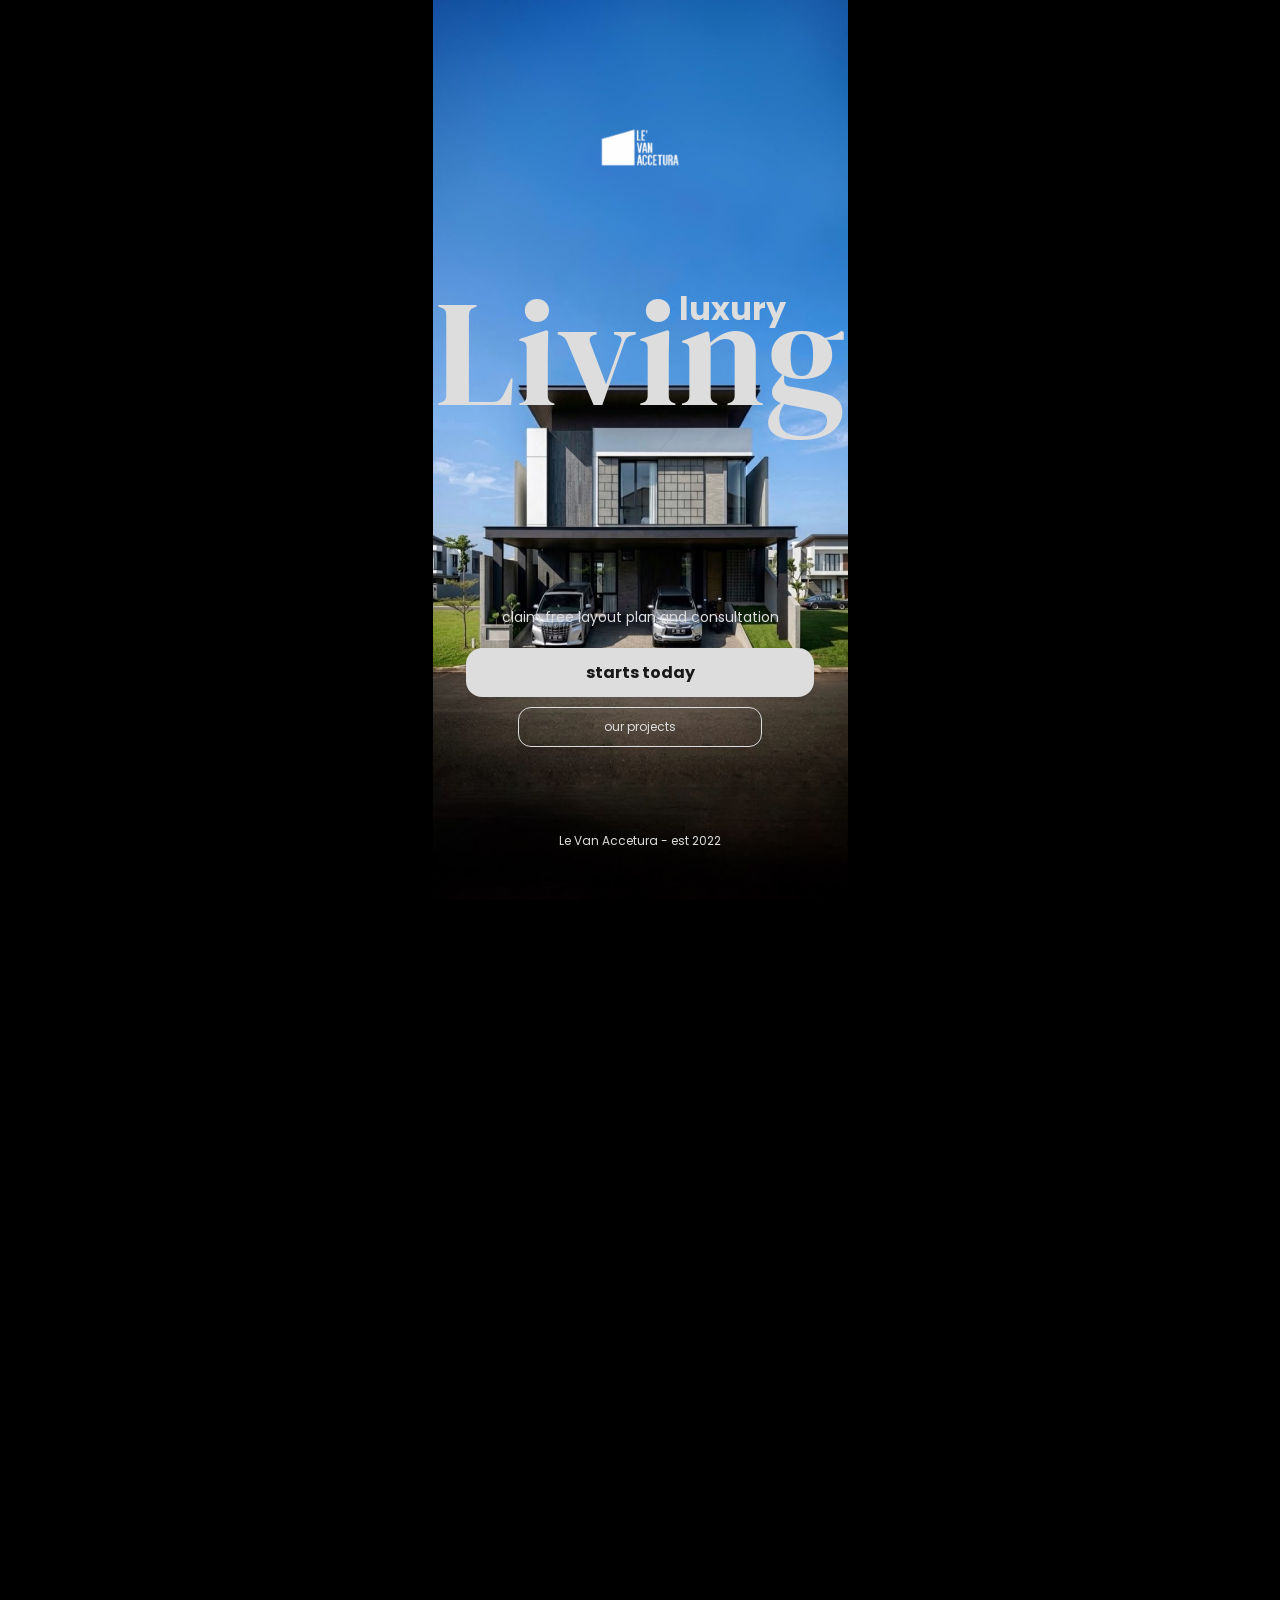
==== index.html @ 8b3eedbc "Add files via upload" ====
<!DOCTYPE html>
<html lang="en">
<head>
    <link rel="stylesheet" href="css files/style01.css">
    <link rel="preconnect" href="https://fonts.googleapis.com">
    <link rel="preconnect" href="https://fonts.gstatic.com" crossorigin>
    <link href="https://fonts.googleapis.com/css2?family=DM+Serif+Display:ital@0;1&family=Poppins:ital,wght@0,100;0,200;0,300;0,400;0,500;0,600;0,700;0,800;0,900;1,100;1,200;1,300;1,400;1,500;1,600;1,700;1,800;1,900&display=swap" rel="stylesheet">
</head>
<body>
    <div class="navbar">
    <div class="logo">
        <img class="logo-img" src="images/LOGO WHITE.png" alt="LVA Logo">
    </div>
    <div class="carousel-container">
        <!-- Carousel content goes here later, first we use it as an fixed element-->
        <div class="header2">
            Living
            <div class="header1">luxury</div>
        </div>
    </div>
    </div>
    <div class="button-container">
        <p class="button-text">claim free layout plan and consultation</p>
        <a class="whatsapp-button" href="https://wa.me/6281944288855" target="_blank">starts today</a>
        <a class="portfolio-button" href="https://drive.google.com/drive/folders/1N3ULFZ5qty7tJ6kysfv5No0rU8UijzUM?usp=sharing" target="_blank">our projects</a>
        <p class="copyright">Le Van Accetura - est 2022</p>
    </div>
</body>
</html>
---- css files/style01.css ----
body {
    font-family: poppins, "DM Serif Display", sans-serif, sans-serif;
    height: 2048px;
    width: 944px;
    background-image: url('../images/bg-image.jpeg');
    background-repeat: no-repeat;
    background-attachment: fixed;
    background-size: contain;
    background-position: center;
    margin: 0;
    background-color: #000000;
}

.button-container {
    position: fixed;
    bottom: 38px;
    right: 38px;
    left: 38px;
    display: grid;
    grid-template-columns: 1fr;
    gap: 10px;
}

.instagram-img {
    width: 30px;
}

.button-container button:hover {
    transform: translateY(-2px);
}

.navbar {
    position: fixed;
    top: 108px;
    left: 12px;
    right: 12px;
    height: 60px;
    display: grid;
    grid-template-columns: 1fr;
    padding: 0 20px;
}

.logo {
    grid-column: 1;
    justify-self: center;
}

.logo-img {
    height: 60px;
    width: auto;
    margin-top: 10px;
}

.whatsapp-button {
    font-family: poppins, sans-serif;
    font-size: 16px;
    font-weight: bold;
    background-color: #dddddd;
    color: rgb(24, 24, 24);
    text-decoration: none;
    flex: 1;
    padding: 12px 24px;
    border-radius: 16px;
    width: 300px;
    border: none;
    box-shadow: 0 4px 6px rgba(0, 0, 0, 0.1);
    justify-self: center;
    text-align: center;
    cursor: pointer;
    transition: all 0.15s ease-in-out;
}

.portfolio-button {
    font-family: poppins, sans-serif;
    font-size: 12px;
    background-color: transparent;
    border: 1px solid #dddddd;
    color: #dddddd;
    text-decoration: none;
    flex: 1;
    padding: 10px 21px;
    border-radius: 13px;
    width: 200px;
    box-shadow: 0 4px 6px rgba(0, 0, 0, 0.1);
    justify-self: center;
    text-align: center;
    cursor: pointer;
    transition: all 0.15s ease-in-out;
}

.copyright {
    font-family: poppins, sans-serif;
    font-size: 12px;
    color: #dddddd;
    text-align: center;
    margin-top: 75px;
}

.button-text {
    font-family: poppins, sans-serif;
    font-size: 14px;
    color: #dddddd;
    text-align: center;
    margin-bottom: 10px;
}

.carousel-container {
    position: fixed;
    top: 250px;
    left: 12px;
    right: 12px;
    display: flex;
    flex-direction: column;
    align-items: center;
}

.header1 {
    font-family: poppins, sans-serif;
    font-size: 32px;
    color: #dddddd;
    font-weight: bold;
    text-align: center;
    justify-content: center;
    position: absolute;
    top: 35px;
    right: 60px;
}

.header2 {
    font-family: "DM Serif Display", sans-serif;
    font-size: 150px;
    color: #dddddd;
    text-align: center;
    position: relative;
    top: 0px;
}
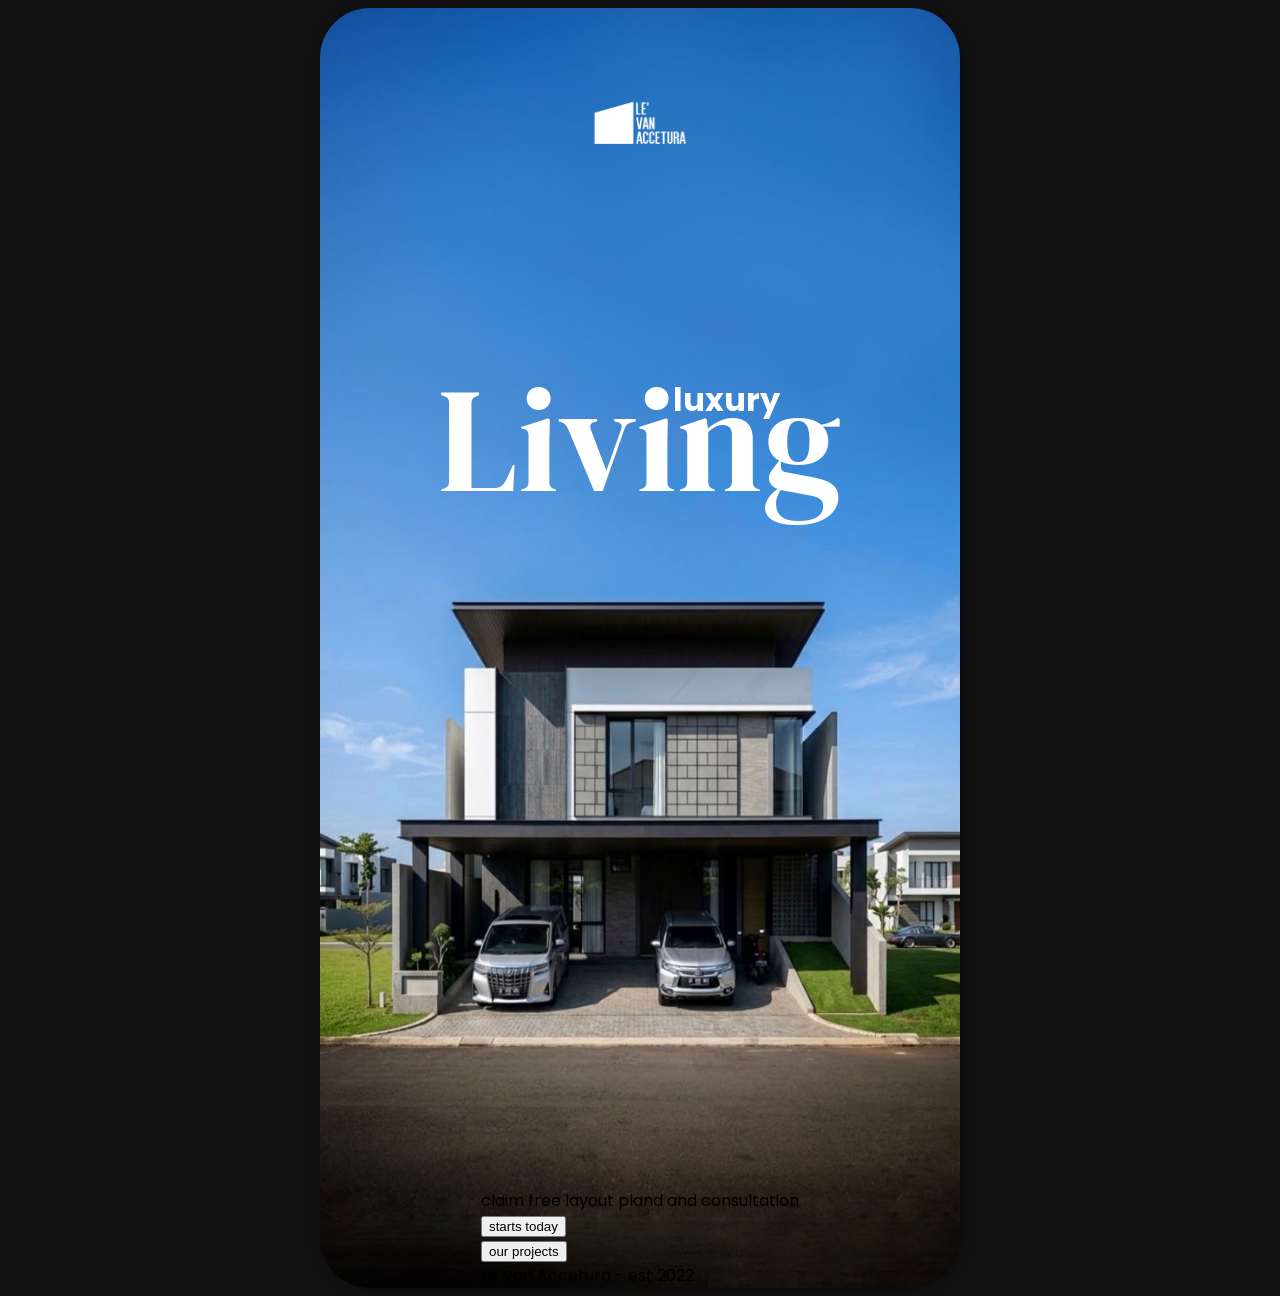
==== commit c2f101ac: "Rename webcard.html to index.html" ====
--- a/index.html
+++ b/index.html
@@ -1,29 +1,29 @@
 <!DOCTYPE html>
-<html lang="en">
-<head>
+<html>
+  <head>
+    <title>LVA Landing Page</title>
     <link rel="stylesheet" href="css files/style01.css">
     <link rel="preconnect" href="https://fonts.googleapis.com">
     <link rel="preconnect" href="https://fonts.gstatic.com" crossorigin>
     <link href="https://fonts.googleapis.com/css2?family=DM+Serif+Display:ital@0;1&family=Poppins:ital,wght@0,100;0,200;0,300;0,400;0,500;0,600;0,700;0,800;0,900;1,100;1,200;1,300;1,400;1,500;1,600;1,700;1,800;1,900&display=swap" rel="stylesheet">
-</head>
-<body>
-    <div class="navbar">
-    <div class="logo">
-        <img class="logo-img" src="images/LOGO WHITE.png" alt="LVA Logo">
+  </head>
+  <body>
+    <div class="card">
+      <div class="top">
+        <img class="lvalogo" src="images/LOGO WHITE.png">
+      </div>
+      <div class="mid">
+        <div class="living">
+          Living
+          <div class="luxury">luxury</div>
+        </div>
+      </div>
+      <div class="bottom">
+        <div class="claim">claim free layout pland and consultation</div>
+        <div><button class="starts">starts today</button></div>
+        <div><button class="projects">our projects</button></div>
+        <div class="copyright">Le Van Accetura - est 2022</div>
+      </div>
     </div>
-    <div class="carousel-container">
-        <!-- Carousel content goes here later, first we use it as an fixed element-->
-        <div class="header2">
-            Living
-            <div class="header1">luxury</div>
-        </div>
-    </div>
-    </div>
-    <div class="button-container">
-        <p class="button-text">claim free layout plan and consultation</p>
-        <a class="whatsapp-button" href="https://wa.me/6281944288855" target="_blank">starts today</a>
-        <a class="portfolio-button" href="https://drive.google.com/drive/folders/1N3ULFZ5qty7tJ6kysfv5No0rU8UijzUM?usp=sharing" target="_blank">our projects</a>
-        <p class="copyright">Le Van Accetura - est 2022</p>
-    </div>
-</body>
-</html>+  </body>
+</html>
--- a/css files/style01.css
+++ b/css files/style01.css
@@ -1,136 +1,47 @@
 body {
-    font-family: poppins, "DM Serif Display", sans-serif, sans-serif;
-    height: 2048px;
-    width: 944px;
+    background-color: rgb(17, 17, 17);
+    font-family: poppins, dm serif display;
+    display: flex;
+    flex-direction: row;
+    justify-content: center;
+}
+
+.card {
     background-image: url('../images/bg-image.jpeg');
     background-repeat: no-repeat;
-    background-attachment: fixed;
-    background-size: contain;
-    background-position: center;
-    margin: 0;
-    background-color: #000000;
+    background-size: cover;
+    height: 1280px;
+    width: 640px;
+    border-radius: 50px;
+    display: flex;
+    flex-direction: column;
+    justify-content: space-between;
+    align-items: center;
+    box-shadow: 1px 1px 12px rgba(0, 0, 0, 0.30);
 }
 
-.button-container {
-    position: fixed;
-    bottom: 38px;
-    right: 38px;
-    left: 38px;
-    display: grid;
-    grid-template-columns: 1fr;
-    gap: 10px;
+.top {
+    padding-top: 80px;
+    height: 250px;
+}
+.lvalogo {
+    width: 100px;
 }
 
-.instagram-img {
-    width: 30px;
+.mid {
+    flex: 1;
 }
-
-.button-container button:hover {
-    transform: translateY(-2px);
+.living {
+    font-family: dm serif display;
+    color: white;
+    font-size: 148px;
+    position: relative;
 }
-
-.navbar {
-    position: fixed;
-    top: 108px;
-    left: 12px;
-    right: 12px;
-    height: 60px;
-    display: grid;
-    grid-template-columns: 1fr;
-    padding: 0 20px;
-}
-
-.logo {
-    grid-column: 1;
-    justify-self: center;
-}
-
-.logo-img {
-    height: 60px;
-    width: auto;
-    margin-top: 10px;
-}
-
-.whatsapp-button {
-    font-family: poppins, sans-serif;
-    font-size: 16px;
+.luxury {
+    font-family: poppins;
     font-weight: bold;
-    background-color: #dddddd;
-    color: rgb(24, 24, 24);
-    text-decoration: none;
-    flex: 1;
-    padding: 12px 24px;
-    border-radius: 16px;
-    width: 300px;
-    border: none;
-    box-shadow: 0 4px 6px rgba(0, 0, 0, 0.1);
-    justify-self: center;
-    text-align: center;
-    cursor: pointer;
-    transition: all 0.15s ease-in-out;
-}
-
-.portfolio-button {
-    font-family: poppins, sans-serif;
-    font-size: 12px;
-    background-color: transparent;
-    border: 1px solid #dddddd;
-    color: #dddddd;
-    text-decoration: none;
-    flex: 1;
-    padding: 10px 21px;
-    border-radius: 13px;
-    width: 200px;
-    box-shadow: 0 4px 6px rgba(0, 0, 0, 0.1);
-    justify-self: center;
-    text-align: center;
-    cursor: pointer;
-    transition: all 0.15s ease-in-out;
-}
-
-.copyright {
-    font-family: poppins, sans-serif;
-    font-size: 12px;
-    color: #dddddd;
-    text-align: center;
-    margin-top: 75px;
-}
-
-.button-text {
-    font-family: poppins, sans-serif;
-    font-size: 14px;
-    color: #dddddd;
-    text-align: center;
-    margin-bottom: 10px;
-}
-
-.carousel-container {
-    position: fixed;
-    top: 250px;
-    left: 12px;
-    right: 12px;
-    display: flex;
-    flex-direction: column;
-    align-items: center;
-}
-
-.header1 {
-    font-family: poppins, sans-serif;
     font-size: 32px;
-    color: #dddddd;
-    font-weight: bold;
-    text-align: center;
-    justify-content: center;
     position: absolute;
-    top: 35px;
-    right: 60px;
-}
-
-.header2 {
-    font-family: "DM Serif Display", sans-serif;
-    font-size: 150px;
-    color: #dddddd;
-    text-align: center;
-    position: relative;
-    top: 0px;
+    right: 62px;
+    top: 38px;
 }
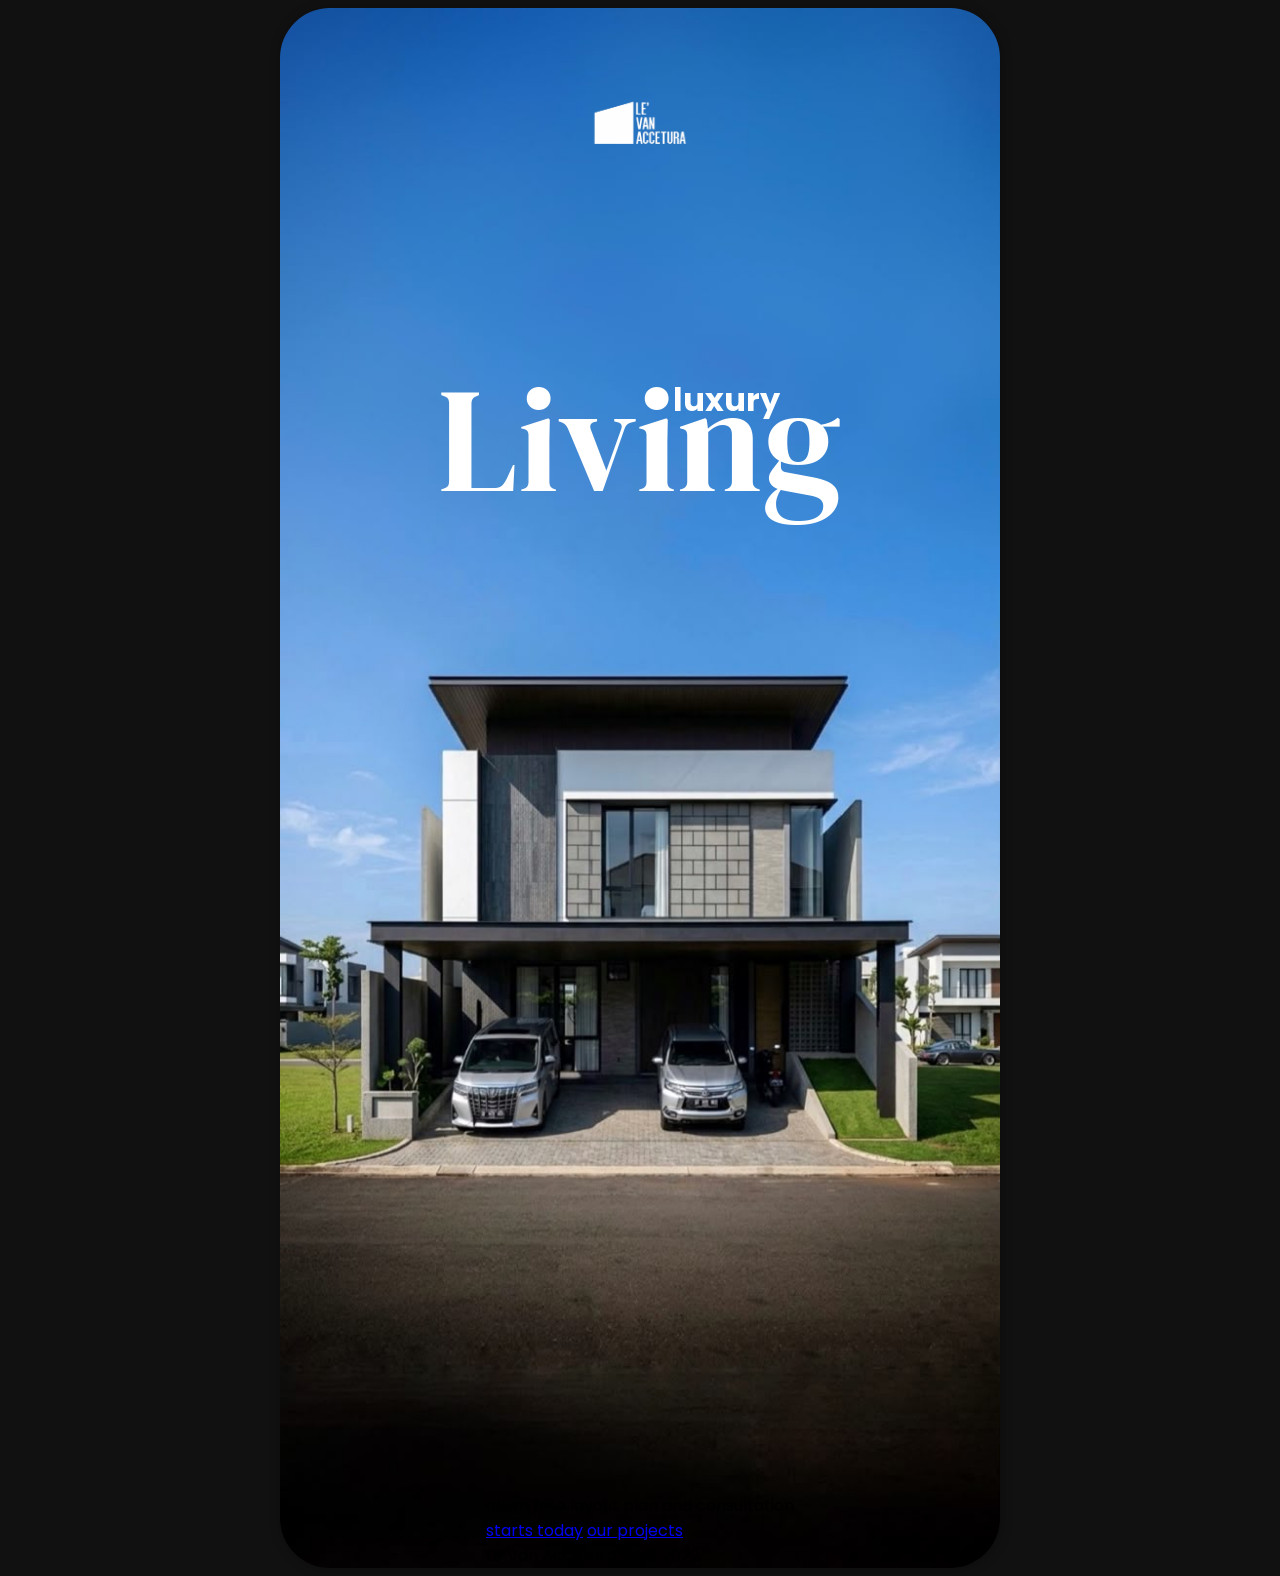
==== commit 84802393: "Update index.html" ====
--- a/index.html
+++ b/index.html
@@ -19,9 +19,11 @@
         </div>
       </div>
       <div class="bottom">
-        <div class="claim">claim free layout pland and consultation</div>
-        <div><button class="starts">starts today</button></div>
-        <div><button class="projects">our projects</button></div>
+        <div class="bottom-top">
+          <div class="claim">claim free layout plan and consultation</div>
+          <a class="starts" href="https:wa.me/6281944288855?text="Halo,%20saya%20mau%20konsultasi%20gambar%20dong>starts today</a>
+          <a class="projects" href="https://drive.google.com/drive/folders/1N3ULFZ5qty7tJ6kysfv5No0rU8UijzUM?usp=sharing">our projects</a>
+        </div>
         <div class="copyright">Le Van Accetura - est 2022</div>
       </div>
     </div>
--- a/css files/style01.css
+++ b/css files/style01.css
@@ -10,8 +10,8 @@
     background-image: url('../images/bg-image.jpeg');
     background-repeat: no-repeat;
     background-size: cover;
-    height: 1280px;
-    width: 640px;
+    height: 1560px;
+    width: 720px;
     border-radius: 50px;
     display: flex;
     flex-direction: column;
@@ -44,4 +44,4 @@
     position: absolute;
     right: 62px;
     top: 38px;
-}+}
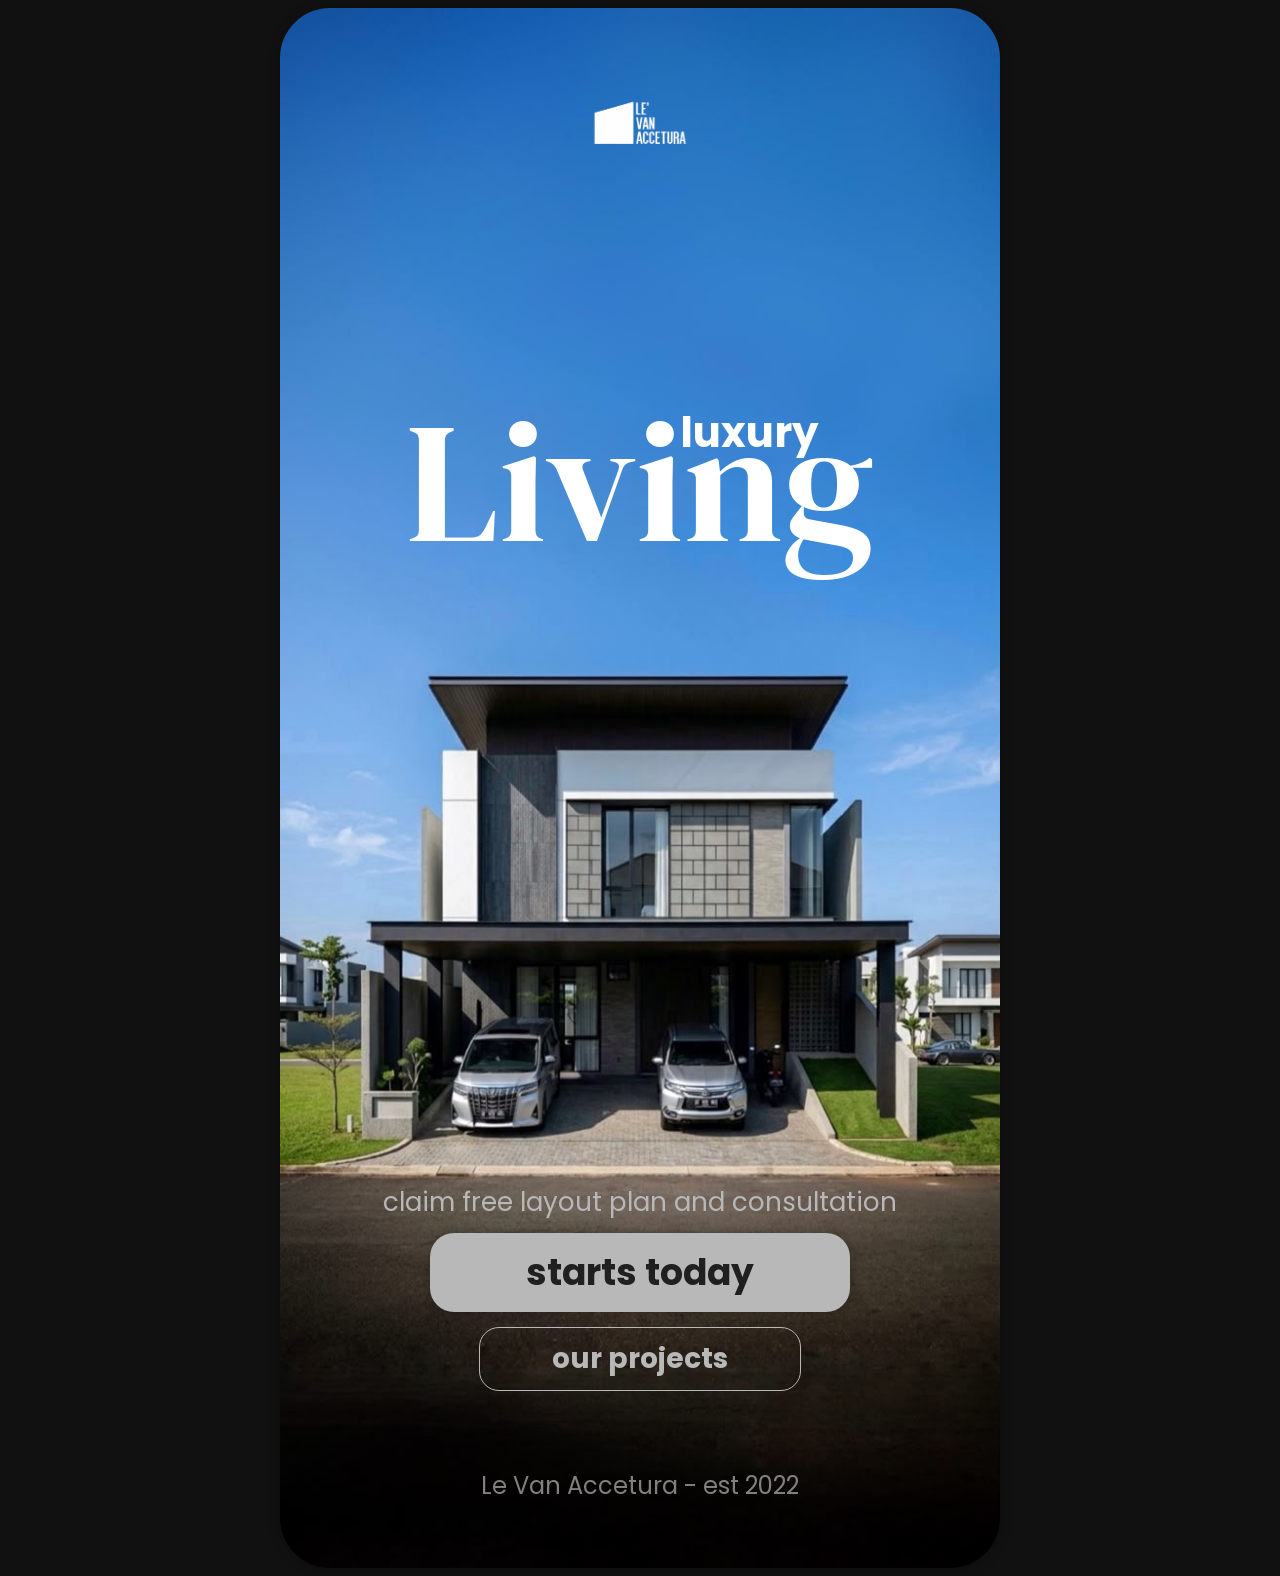
==== commit 2350a146: "Update index.html" ====
--- a/index.html
+++ b/index.html
@@ -21,7 +21,7 @@
       <div class="bottom">
         <div class="bottom-top">
           <div class="claim">claim free layout plan and consultation</div>
-          <a class="starts" href="https:wa.me/6281944288855?text="Halo,%20saya%20mau%20konsultasi%20gambar%20dong>starts today</a>
+          <a class="starts" href="https:wa.me/6281944288855?text=Halo,+saya+mau+konsultasi+gambar+dong">starts today</a>
           <a class="projects" href="https://drive.google.com/drive/folders/1N3ULFZ5qty7tJ6kysfv5No0rU8UijzUM?usp=sharing">our projects</a>
         </div>
         <div class="copyright">Le Van Accetura - est 2022</div>
--- a/css files/style01.css
+++ b/css files/style01.css
@@ -4,6 +4,7 @@
     display: flex;
     flex-direction: row;
     justify-content: center;
+    height: 1560;
 }
 
 .card {
@@ -22,7 +23,7 @@
 
 .top {
     padding-top: 80px;
-    height: 250px;
+    height: 275px;
 }
 .lvalogo {
     width: 100px;
@@ -34,14 +35,70 @@
 .living {
     font-family: dm serif display;
     color: white;
-    font-size: 148px;
+    font-size: 172px;
     position: relative;
 }
 .luxury {
     font-family: poppins;
     font-weight: bold;
-    font-size: 32px;
+    font-size: 42px;
     position: absolute;
-    right: 62px;
+    right: 55px;
     top: 38px;
 }
+
+.bottom {
+    height: 385px;
+    display: flex;
+    flex-direction: column;
+    align-items: center;
+    justify-content: space-between;
+}
+.bottom-top {
+    flex: 1;
+    display: flex;
+    flex-direction: column;
+    align-items: center;
+}
+.claim {
+    color: rgb(184, 184, 184);
+    margin-bottom: 30px;
+    font-size: 26px;
+    height: 20px;
+}
+.starts {
+    background-color: rgb(184, 184, 184);
+    padding: 12px 96px;
+    font-size: 36px;
+    border-radius: 24px;
+    font-weight: bold;
+    box-shadow: 1px 1px 12px rgba(0, 0, 0, 0.30);
+    color: rgb(32, 32, 32);
+    margin-bottom: 15px;
+    cursor: pointer;
+    transition: all 0.15s ease-in-out;
+    text-decoration: none;
+}
+.starts:hover {
+    background-color: white;
+}
+.projects {
+    padding: 10px 72px;
+    font-size: 28px;
+    border-radius: 20px;
+    border: 1px solid rgb(184, 184, 184);
+    font-weight: bold;
+    color: rgb(184, 184, 184);
+    cursor: pointer;
+    transition: all 0.15s ease-in-out;
+    text-decoration: none;
+}
+.projects:hover {
+    border-color: white;
+    color: white;
+}
+.copyright {
+    height: 100px;
+    color: rgb(128, 128, 128);
+    font-size: 24px;
+}
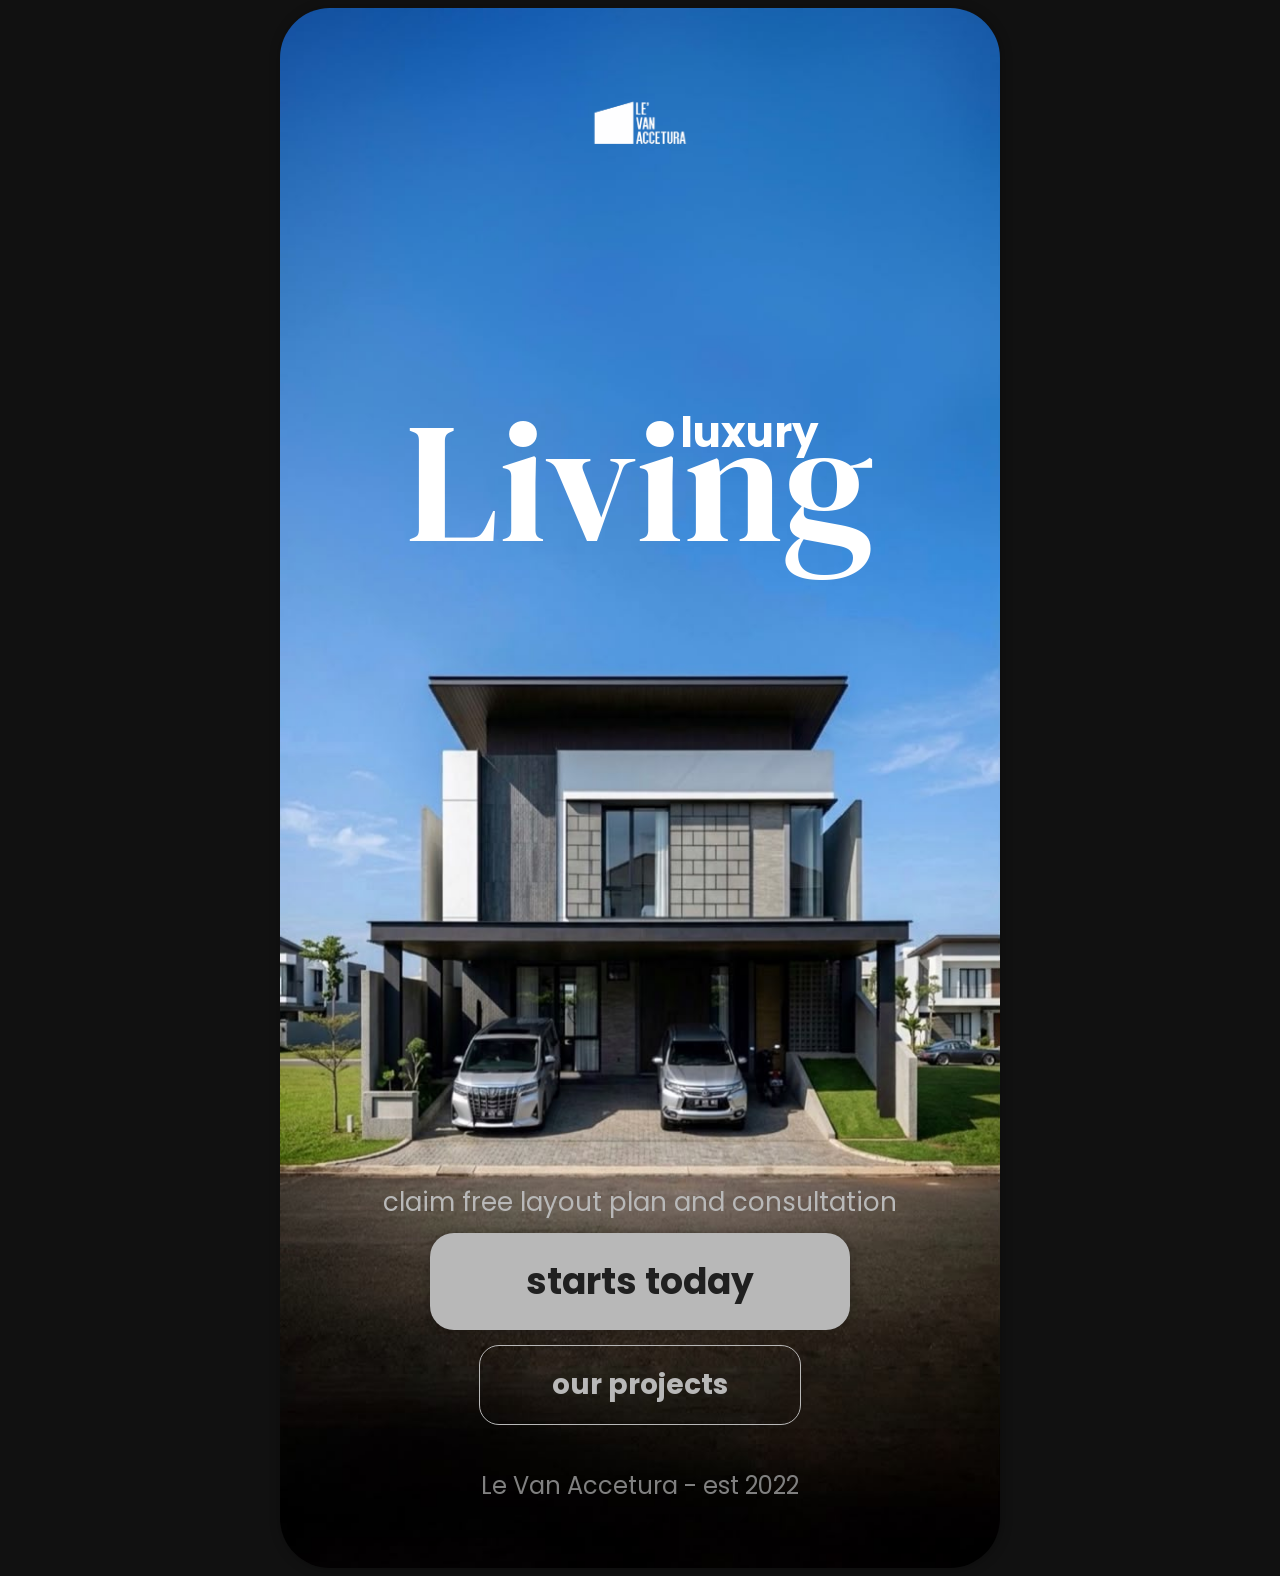
==== commit 51f6718c: "Update index.html" ====
--- a/index.html
+++ b/index.html
@@ -21,7 +21,7 @@
       <div class="bottom">
         <div class="bottom-top">
           <div class="claim">claim free layout plan and consultation</div>
-          <a class="starts" href="https:wa.me/6281944288855?text=Halo,+saya+mau+konsultasi+gambar+dong">starts today</a>
+          <a class="starts" href="https//wa.me/6281944288855?text=Halo,+saya+mau+konsultasi+gambar+dong">starts today</a>
           <a class="projects" href="https://drive.google.com/drive/folders/1N3ULFZ5qty7tJ6kysfv5No0rU8UijzUM?usp=sharing">our projects</a>
         </div>
         <div class="copyright">Le Van Accetura - est 2022</div>
--- a/css files/style01.css
+++ b/css files/style01.css
@@ -68,7 +68,7 @@
 }
 .starts {
     background-color: rgb(184, 184, 184);
-    padding: 12px 96px;
+    padding: 21px 96px;
     font-size: 36px;
     border-radius: 24px;
     font-weight: bold;
@@ -83,7 +83,7 @@
     background-color: white;
 }
 .projects {
-    padding: 10px 72px;
+    padding: 18px 72px;
     font-size: 28px;
     border-radius: 20px;
     border: 1px solid rgb(184, 184, 184);
